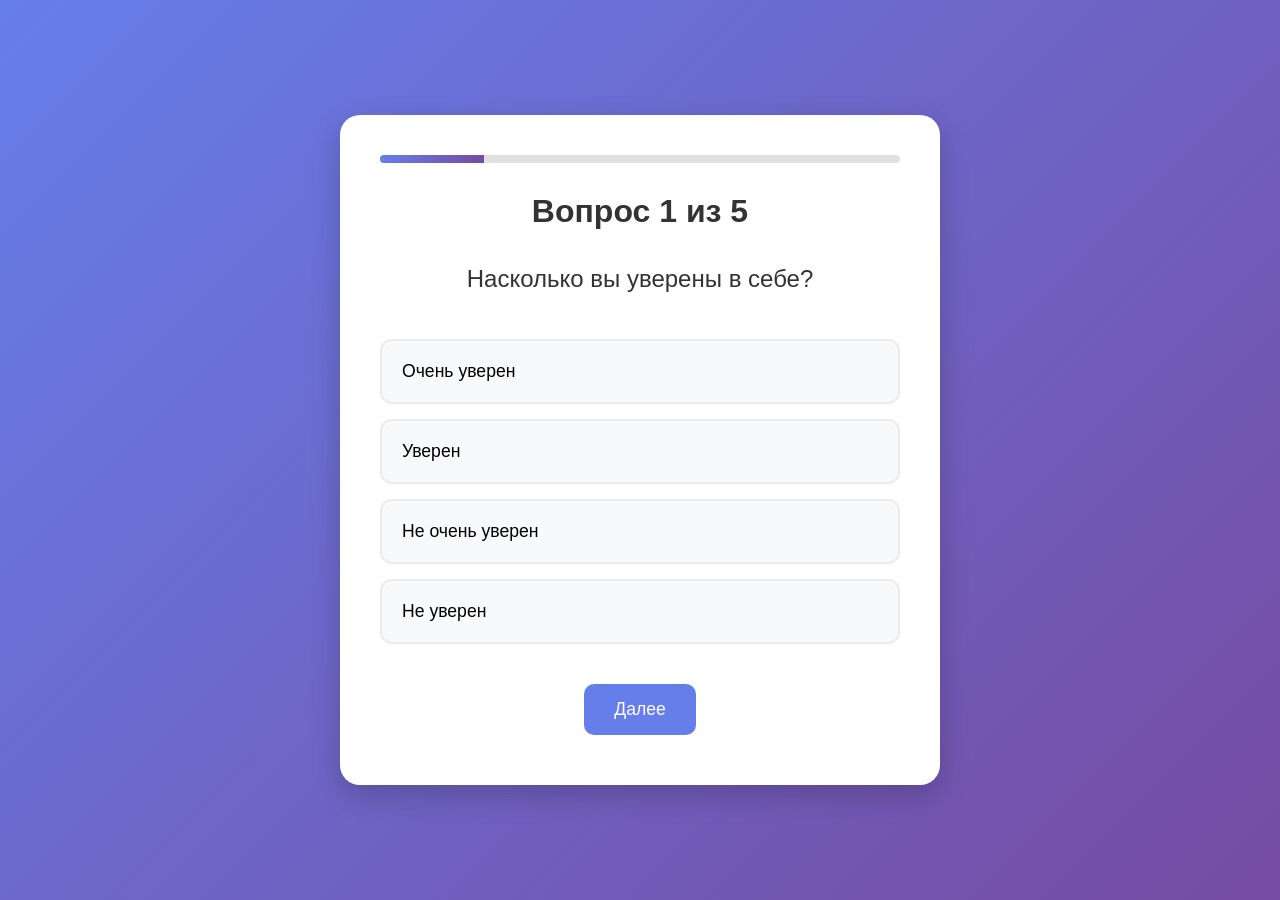
==== index.html @ 778f99cf "Add files via upload Дополнительное задание" ====
<!DOCTYPE html>
<html lang="ru">
<head>
    <meta charset="UTF-8">
    <meta name="viewport" content="width=device-width, initial-scale=1.0">
    <title>Тренажер ЭМО</title>
    <link rel="stylesheet" href="style.css">
</head>
<body>
    <div class="app">
        <div class="card question-card">
            <div class="progress-bar">
                <div class="progress" style="width: 20%"></div>
            </div>
            
            <h1 class="title">Вопрос 1 из 5</h1>
            
            <div class="question-text">
                Как вы себя чувствуете сегодня?
            </div>
            
            <div class="options-container">
                <button class="option-button">Отлично</button>
                <button class="option-button">Хорошо</button>
                <button class="option-button">Нормально</button>
                <button class="option-button">Плохо</button>
            </div>
            
            <div class="navigation">
                <button class="button nav-button" id="nextButton">Далее</button>
            </div>
        </div>
    </div>
    
    <script src="script.js"></script>
</body>
</html>
---- style.css ----
/* Сброс стандартных отступов */
* {
    margin: 0;
    padding: 0;
    box-sizing: border-box;
}

/* Основные стили приложения */
.app {
    min-height: 100vh;
    background: linear-gradient(135deg, #667eea 0%, #764ba2 100%);
    display: flex;
    flex-direction: column;
    align-items: center;
    justify-content: center;
    font-family: 'Arial', sans-serif;
    padding: 20px;
}

/* Стили для карточек */
.card {
    background: white;
    border-radius: 20px;
    padding: 40px;
    box-shadow: 0 10px 30px rgba(0, 0, 0, 0.2);
    max-width: 600px;
    width: 100%;
    text-align: center;
}

/* Стили для заголовков */
.title {
    color: #333;
    font-size: 2rem;
    margin-bottom: 30px;
    font-weight: 600;
}

/* Стили для кнопок */
.button {
    background: #667eea;
    color: white;
    border: none;
    padding: 15px 30px;
    border-radius: 10px;
    font-size: 1.1rem;
    cursor: pointer;
    transition: all 0.3s ease;
    margin: 10px;
}

.button:hover {
    background: #5a6fd8;
    transform: translateY(-2px);
}

/* Прогресс-бар */
.progress-bar {
    width: 100%;
    height: 8px;
    background: #e0e0e0;
    border-radius: 4px;
    margin-bottom: 30px;
    overflow: hidden;
}

.progress {
    height: 100%;
    background: linear-gradient(90deg, #667eea, #764ba2);
    transition: width 0.3s ease;
}

/* Текст вопроса */
.question-text {
    font-size: 1.5rem;
    color: #333;
    margin-bottom: 40px;
    line-height: 1.6;
}

/* Контейнер вариантов ответов */
.options-container {
    display: grid;
    gap: 15px;
    margin-bottom: 30px;
}

.option-button {
    background: #f8f9fa;
    border: 2px solid #e9ecef;
    padding: 20px;
    border-radius: 12px;
    font-size: 1.1rem;
    cursor: pointer;
    transition: all 0.3s ease;
    text-align: left;
}

.option-button:hover {
    border-color: #667eea;
    background: #f0f2ff;
}

.option-button.selected {
    border-color: #667eea;
    background: #667eea;
    color: white;
}

/* Навигация */
.navigation {
    display: flex;
    justify-content: center;
    margin-top: 20px;
}

/* Стили для страницы результатов */
.results-header {
    display: flex;
    justify-content: space-between;
    align-items: center;
    margin-bottom: 30px;
}

.close-button {
    background: none;
    border: none;
    font-size: 2rem;
    cursor: pointer;
    color: #666;
    padding: 5px 15px;
}

.close-button:hover {
    color: #333;
}

/* Таблица результатов */
.results-table {
    border: 1px solid #e0e0e0;
    border-radius: 10px;
    overflow: hidden;
    margin-bottom: 30px;
}

.table-header {
    display: grid;
    grid-template-columns: 1fr 1fr;
    background: #667eea;
    color: white;
    font-weight: bold;
}

.table-row {
    display: grid;
    grid-template-columns: 1fr 1fr;
    border-bottom: 1px solid #e0e0e0;
}

.table-row:last-child {
    border-bottom: none;
}

.table-cell {
    padding: 15px 20px;
    border-right: 1px solid #e0e0e0;
}

.table-cell:last-child {
    border-right: none;
}

.table-header .table-cell {
    padding: 20px;
}

.restart-button {
    width: 100%;
}

/* Адаптивность для планшетов */
@media (max-width: 768px) {
    .card {
        padding: 30px 20px;
        margin: 10px;
    }
    
    .title {
        font-size: 1.7rem;
    }
    
    .question-text {
        font-size: 1.3rem;
        margin-bottom: 30px;
    }
    
    .button {
        padding: 12px 25px;
        font-size: 1rem;
    }
}

/* Адаптивность для смартфонов */
@media (max-width: 480px) {
    .app {
        padding: 10px;
    }
    
    .card {
        padding: 20px 15px;
        border-radius: 15px;
    }
    
    .title {
        font-size: 1.5rem;
        margin-bottom: 20px;
    }
    
    .question-text {
        font-size: 1.2rem;
        margin-bottom: 30px;
    }
    
    .option-button {
        padding: 15px;
        font-size: 1rem;
    }
    
    .button {
        padding: 10px 20px;
        font-size: 0.9rem;
        width: 100%;
        margin: 5px 0;
    }
    
    /* Адаптивность таблицы для мобильных */
    .table-header {
        grid-template-columns: 1fr;
    }
    
    .table-row {
        grid-template-columns: 1fr;
    }
    
    .table-cell {
        padding: 10px 15px;
    }
    
    .table-header .table-cell:last-child,
    .table-row .table-cell:last-child {
        display: none;
    }
}

/* Горизонтальная ориентация на мобильных */
@media (max-height: 500px) and (orientation: landscape) {
    .app {
        padding: 10px;
        justify-content: flex-start;
    }
    
    .card {
        padding: 20px;
        margin: 10px 0;
    }
    
    .question-text {
        margin-bottom: 20px;
        font-size: 1.2rem;
    }
    
    .options-container {
        grid-template-columns: 1fr 1fr;
        gap: 10px;
        margin-bottom: 20px;
    }
}
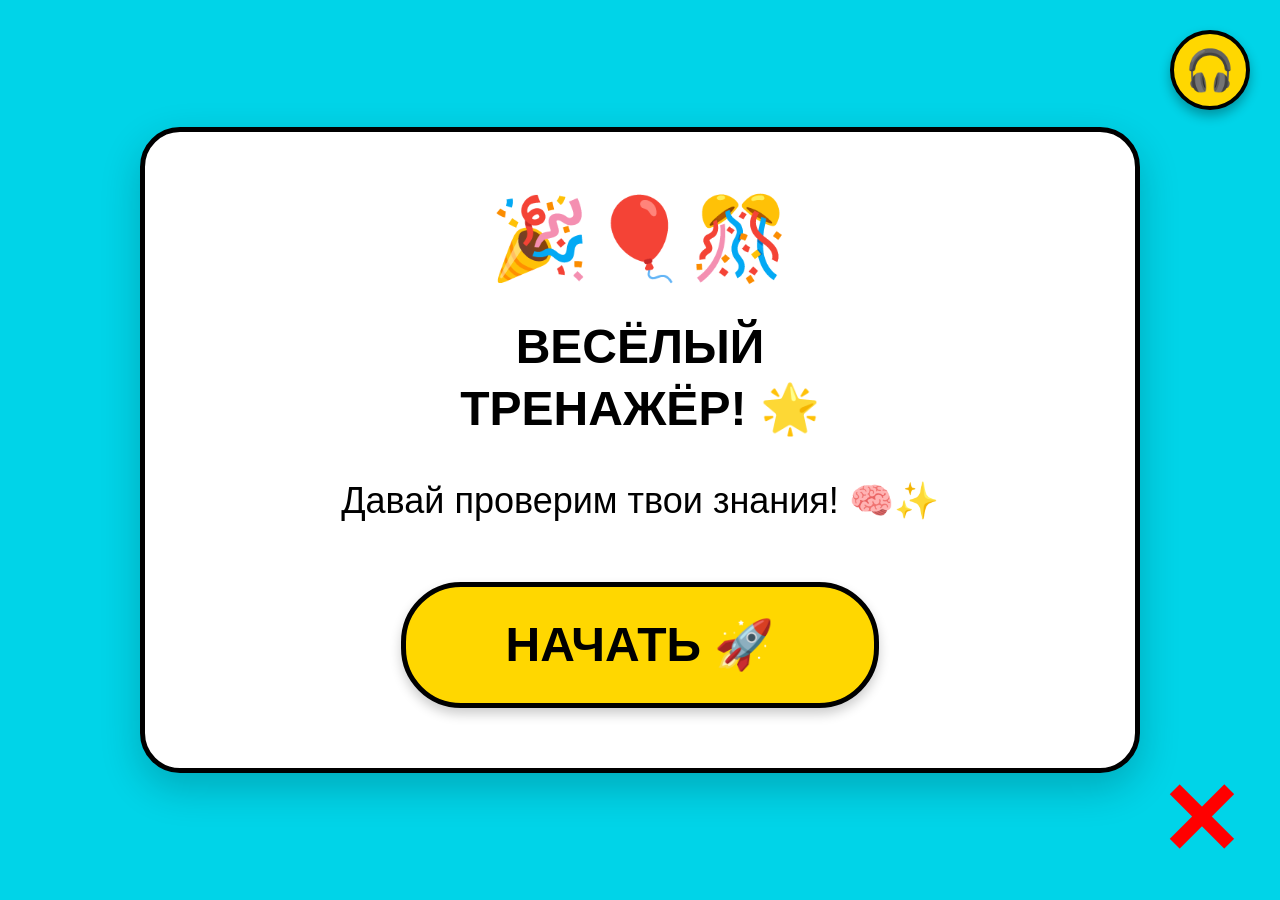
==== commit ccda995c: "Add files via upload" ====
--- a/index.html
+++ b/index.html
@@ -1,37 +1,102 @@
-<!DOCTYPE html>
-<html lang="ru">
-<head>
-    <meta charset="UTF-8">
-    <meta name="viewport" content="width=device-width, initial-scale=1.0">
-    <title>Тренажер ЭМО</title>
-    <link rel="stylesheet" href="style.css">
-</head>
-<body>
-    <div class="app">
-        <div class="card question-card">
-            <div class="progress-bar">
-                <div class="progress" style="width: 20%"></div>
-            </div>
-            
-            <h1 class="title">Вопрос 1 из 5</h1>
-            
-            <div class="question-text">
-                Как вы себя чувствуете сегодня?
-            </div>
-            
-            <div class="options-container">
-                <button class="option-button">Отлично</button>
-                <button class="option-button">Хорошо</button>
-                <button class="option-button">Нормально</button>
-                <button class="option-button">Плохо</button>
-            </div>
-            
-            <div class="navigation">
-                <button class="button nav-button" id="nextButton">Далее</button>
-            </div>
-        </div>
-    </div>
-    
-    <script src="script.js"></script>
-</body>
+<!DOCTYPE html>
+<html lang="ru">
+<head>
+    <meta charset="UTF-8">
+    <meta name="viewport" content="width=device-width, initial-scale=1.0">
+    <meta name="description" content="Весёлый интерактивный тренажёр для детей с особенностями развития">
+    <title>Весёлый тренажёр ЭМО</title>
+    <link rel="stylesheet" href="styles.css">
+</head>
+<body>
+    <!-- Стартовая страница -->
+    <div id="start-screen" class="screen active">
+        <button id="sound-btn-start" class="sound-button" aria-label="Озвучить название" title="Нажми, чтобы услышать название!">
+            🎧
+        </button>
+        <button class="close-button" onclick="if(confirm('Вы уверены?')) location.reload()" aria-label="Закрыть">
+            ✕
+        </button>
+        
+        <div class="card-large">
+            <div class="emoji-large">🎉🎈🎊</div>
+            <h1 class="title-large">ВЕСЁЛЫЙ<br/>ТРЕНАЖЁР! 🌟</h1>
+            <p class="subtitle-large">Давай проверим твои знания! 🧠✨</p>
+            <button id="start-btn" class="start-button">НАЧАТЬ 🚀</button>
+        </div>
+    </div>
+
+    <!-- Экран с вопросами -->
+    <div id="question-screen" class="screen">
+        <button id="sound-btn-question" class="sound-button" aria-label="Включить/выключить звук" title="Включить/выключить звук">
+            🎧
+        </button>
+        
+        <!-- Боковая панель с номерами -->
+        <div class="sidebar" id="sidebar"></div>
+
+        <!-- Основной контент -->
+        <div class="main-content">
+            <div class="card-question">
+                <div class="badge-label">
+                    <span class="badge-icon">?</span>
+                    ЗАДАНИЕ
+                </div>
+
+                <div id="question-emoji" class="question-emoji"></div>
+                <h2 id="question-text" class="question-text"></h2>
+
+                <div id="options-container" class="options-container"></div>
+
+                <div class="button-container">
+                    <button id="next-btn" class="next-button" disabled aria-label="Следующий вопрос">
+                        →
+                    </button>
+                </div>
+            </div>
+        </div>
+
+        <button class="close-button" onclick="if(confirm('Ты уверен, что хочешь выйти?')) location.reload()" aria-label="Закрыть">
+            ✕
+        </button>
+    </div>
+
+    <!-- Экран результатов -->
+    <div id="results-screen" class="screen">
+        <button id="sound-btn-results" class="sound-button" aria-label="Включить/выключить звук" title="Включить/выключить звук">
+            🎧
+        </button>
+        <button id="restart-btn" class="close-button" aria-label="Начать заново">
+            ✕
+        </button>
+
+        <div class="results-container">
+            <div class="results-header">
+                <div id="results-emoji" class="results-emoji"></div>
+                <h2 id="results-title" class="results-title"></h2>
+                <p id="results-score" class="results-score"></p>
+            </div>
+
+            <div class="table-wrapper">
+                <table class="results-table">
+                    <thead>
+                        <tr>
+                            <th>№</th>
+                            <th>Вопрос</th>
+                            <th>Твой ответ</th>
+                            <th>Результат</th>
+                        </tr>
+                    </thead>
+                    <tbody id="results-tbody"></tbody>
+                </table>
+            </div>
+        </div>
+    </div>
+
+    <!-- Анимация успеха -->
+    <div id="success-overlay" class="success-overlay">
+        <div class="success-emoji">🎉✨🎊</div>
+    </div>
+
+    <script src="script.js"></script>
+</body>
 </html>
--- a/styles.css
+++ b/styles.css
@@ -0,0 +1,675 @@
+/* ===== ОБЩИЕ СТИЛИ ===== */
+* {
+    margin: 0;
+    padding: 0;
+    box-sizing: border-box;
+}
+
+body {
+    font-family: Arial, sans-serif;
+    background-color: #00D4E8;
+    overflow-x: hidden;
+    margin: 0;
+    padding: 0;
+}
+
+/* ===== ЭКРАНЫ ===== */
+.screen {
+    display: none;
+    min-height: 100vh;
+    padding: 20px;
+    position: relative;
+}
+
+.screen.active {
+    display: flex;
+    align-items: center;
+    justify-content: center;
+}
+
+#question-screen.active {
+    display: flex;
+    align-items: center;
+}
+
+#results-screen.active {
+    display: block;
+    padding: 40px 20px;
+}
+
+/* ===== КНОПКА ЗВУКА ===== */
+.sound-button {
+    position: absolute;
+    top: 30px;
+    right: 30px;
+    width: 80px;
+    height: 80px;
+    border-radius: 50%;
+    border: 4px solid #000;
+    background-color: #FFD700;
+    display: flex;
+    align-items: center;
+    justify-content: center;
+    cursor: pointer;
+    font-size: 40px;
+    box-shadow: 0 6px 12px rgba(0, 0, 0, 0.3);
+    transition: transform 0.2s;
+    z-index: 10;
+    animation: pulse 2s infinite;
+}
+
+.sound-button:hover {
+    transform: scale(1.1);
+}
+
+.sound-button.disabled {
+    background-color: #CCC;
+    animation: none;
+}
+
+@keyframes pulse {
+    0%, 100% { 
+        transform: scale(1); 
+        box-shadow: 0 0 0 0 rgba(255, 215, 0, 0.7); 
+    }
+    50% { 
+        transform: scale(1.05); 
+        box-shadow: 0 0 0 10px rgba(255, 215, 0, 0); 
+    }
+}
+
+/* ===== КРЕСТИК ===== */
+.close-button {
+    position: fixed;
+    bottom: 30px;
+    right: 30px;
+    width: 100px;
+    height: 100px;
+    background-color: transparent;
+    border: none;
+    cursor: pointer;
+    font-size: 100px;
+    color: #FF0000;
+    line-height: 1;
+    font-weight: bold;
+    z-index: 10;
+    transition: transform 0.2s;
+}
+
+.close-button:hover {
+    transform: rotate(90deg);
+}
+
+/* ===== СТАРТОВЫЙ ЭКРАН ===== */
+.card-large {
+    background-color: #FFF;
+    border-radius: 40px;
+    padding: 80px 100px;
+    max-width: 1000px;
+    width: 100%;
+    box-shadow: 0 15px 40px rgba(0, 0, 0, 0.2);
+    border: 5px solid #000;
+    text-align: center;
+}
+
+.emoji-large {
+    font-size: 80px;
+    margin-bottom: 30px;
+    animation: bounce 1.5s infinite;
+}
+
+@keyframes bounce {
+    0%, 100% { transform: translateY(0); }
+    50% { transform: translateY(-10px); }
+}
+
+.title-large {
+    font-size: 56px;
+    font-weight: bold;
+    margin-bottom: 40px;
+    color: #000;
+    line-height: 1.3;
+}
+
+.subtitle-large {
+    font-size: 36px;
+    margin-bottom: 60px;
+    color: #000;
+}
+
+.start-button {
+    padding: 30px 100px;
+    font-size: 48px;
+    font-weight: bold;
+    background-color: #FFD700;
+    border: 5px solid #000;
+    border-radius: 60px;
+    cursor: pointer;
+    box-shadow: 0 6px 12px rgba(0, 0, 0, 0.2);
+    transition: all 0.3s;
+    color: #000;
+}
+
+.start-button:hover {
+    transform: scale(1.1);
+    background-color: #FFA500;
+}
+
+/* ===== БОКОВАЯ ПАНЕЛЬ С НОМЕРАМИ ===== */
+.sidebar {
+    width: 100px;
+    display: flex;
+    flex-direction: column;
+    gap: 25px;
+    padding-top: 120px;
+    margin-right: 30px;
+    flex-shrink: 0;
+}
+
+.sidebar-number {
+    width: 80px;
+    height: 80px;
+    border: 4px solid #000;
+    border-radius: 15px;
+    display: flex;
+    align-items: center;
+    justify-content: center;
+    font-size: 42px;
+    font-weight: bold;
+    box-shadow: 0 4px 8px rgba(0, 0, 0, 0.2);
+    transition: all 0.3s;
+}
+
+.sidebar-number.current {
+    background-color: #FF1493;
+    color: #FFF;
+}
+
+.sidebar-number.completed {
+    background-color: #90EE90;
+    color: #000;
+}
+
+.sidebar-number.pending {
+    background-color: #FFF;
+    color: #000;
+}
+
+/* ===== ОСНОВНОЙ КОНТЕНТ ВОПРОСОВ ===== */
+.main-content {
+    flex: 1;
+    display: flex;
+    align-items: center;
+    justify-content: center;
+}
+
+.card-question {
+    background-color: #FFF;
+    border-radius: 40px;
+    padding: 80px;
+    max-width: 1200px;
+    width: 100%;
+    border: 5px solid #000;
+    box-shadow: 0 15px 40px rgba(0, 0, 0, 0.2);
+    position: relative;
+}
+
+.badge-label {
+    position: absolute;
+    top: -30px;
+    left: 50px;
+    background-color: #000;
+    color: #FFF;
+    padding: 12px 35px;
+    border-radius: 25px;
+    font-size: 28px;
+    font-weight: bold;
+    display: flex;
+    align-items: center;
+    gap: 15px;
+}
+
+.badge-icon {
+    width: 40px;
+    height: 40px;
+    background-color: #FFF;
+    color: #000;
+    border-radius: 50%;
+    display: flex;
+    align-items: center;
+    justify-content: center;
+    font-size: 24px;
+}
+
+.question-emoji {
+    text-align: center;
+    font-size: 120px;
+    margin-bottom: 40px;
+    animation: bounce 1s infinite;
+}
+
+.question-text {
+    font-size: 44px;
+    font-weight: bold;
+    margin-bottom: 60px;
+    text-align: center;
+    color: #000;
+    line-height: 1.4;
+}
+
+/* ===== ВАРИАНТЫ ОТВЕТОВ ===== */
+.options-container {
+    display: flex;
+    flex-direction: column;
+    gap: 25px;
+    margin-bottom: 60px;
+}
+
+.option-button {
+    padding: 35px 40px;
+    font-size: 36px;
+    text-align: left;
+    background-color: #FFF;
+    border: 4px solid #DDD;
+    border-radius: 25px;
+    cursor: pointer;
+    transition: all 0.3s;
+    box-shadow: 0 4px 8px rgba(0, 0, 0, 0.1);
+    font-family: Arial, sans-serif;
+}
+
+.option-button:hover {
+    transform: scale(1.03);
+    background-color: #F5F5F5;
+}
+
+.option-button.selected {
+    background-color: #FFE082;
+    border: 5px solid #FFA000;
+    font-weight: bold;
+    box-shadow: 0 8px 16px rgba(0, 0, 0, 0.2);
+}
+
+/* ===== КНОПКА ДАЛЕЕ (ОГРОМНАЯ СТРЕЛКА) ===== */
+.button-container {
+    text-align: center;
+}
+
+.next-button {
+    width: 200px;
+    height: 200px;
+    font-size: 120px;
+    font-weight: bold;
+    background-color: #CCC;
+    color: #FFF;
+    border: 6px solid #000;
+    border-radius: 50%;
+    cursor: not-allowed;
+    box-shadow: none;
+    transition: all 0.3s;
+    display: flex;
+    align-items: center;
+    justify-content: center;
+    margin: 0 auto;
+}
+
+.next-button:enabled {
+    background-color: #4CAF50;
+    cursor: pointer;
+    box-shadow: 0 10px 20px rgba(0, 0, 0, 0.3);
+}
+
+.next-button:enabled:hover {
+    transform: scale(1.1);
+    background-color: #45a049;
+}
+
+/* ===== АНИМАЦИЯ УСПЕХА ===== */
+.success-overlay {
+    position: fixed;
+    top: 0;
+    left: 0;
+    right: 0;
+    bottom: 0;
+    background-color: rgba(0, 255, 0, 0.3);
+    display: none;
+    align-items: center;
+    justify-content: center;
+    z-index: 100;
+    animation: fadeIn 0.3s;
+}
+
+.success-overlay.show {
+    display: flex;
+}
+
+.success-emoji {
+    font-size: 200px;
+    animation: bounce 0.5s;
+}
+
+@keyframes fadeIn {
+    from { opacity: 0; }
+    to { opacity: 1; }
+}
+
+/* ===== ЭКРАН РЕЗУЛЬТАТОВ ===== */
+.results-container {
+    max-width: 1400px;
+    margin: 0 auto;
+    background-color: #FFF;
+    border-radius: 40px;
+    padding: 60px;
+    border: 5px solid #000;
+    box-shadow: 0 15px 40px rgba(0, 0, 0, 0.2);
+}
+
+.results-header {
+    text-align: center;
+    margin-bottom: 40px;
+}
+
+.results-emoji {
+    font-size: 100px;
+    margin-bottom: 20px;
+}
+
+.results-title {
+    font-size: 48px;
+    font-weight: bold;
+    color: #000;
+    margin-bottom: 20px;
+}
+
+.results-score {
+    font-size: 36px;
+    color: #000;
+}
+
+.results-score .score-number {
+    color: #4CAF50;
+    font-weight: bold;
+}
+
+/* ===== ТАБЛИЦА РЕЗУЛЬТАТОВ ===== */
+.table-wrapper {
+    overflow-x: auto;
+}
+
+.results-table {
+    width: 100%;
+    border-collapse: collapse;
+    font-size: 24px;
+}
+
+.results-table thead tr {
+    background-color: #FFD700;
+}
+
+.results-table th {
+    border: 3px solid #000;
+    padding: 20px;
+    font-weight: bold;
+    font-size: 28px;
+}
+
+.results-table th:first-child {
+    text-align: center;
+}
+
+.results-table th:last-child {
+    text-align: center;
+}
+
+.results-table td {
+    border: 3px solid #000;
+    padding: 20px;
+    font-size: 26px;
+}
+
+.results-table td:first-child {
+    font-weight: bold;
+    text-align: center;
+    font-size: 32px;
+}
+
+.results-table td:last-child {
+    text-align: center;
+}
+
+.results-table tbody tr.correct {
+    background-color: #C8E6C9;
+}
+
+.results-table tbody tr.incorrect {
+    background-color: #FFCDD2;
+}
+
+.correct-answer-hint {
+    color: #2E7D32;
+    font-size: 22px;
+    margin-top: 8px;
+    font-weight: bold;
+}
+
+.result-icon {
+    font-size: 48px;
+    font-weight: bold;
+}
+
+/* ===== АДАПТИВНОСТЬ ДЛЯ ПЛАНШЕТОВ ===== */
+@media (max-width: 1400px) {
+    .card-large {
+        padding: 60px 80px;
+    }
+    
+    .card-question {
+        padding: 60px;
+    }
+    
+    .title-large {
+        font-size: 48px;
+    }
+    
+    .question-text {
+        font-size: 38px;
+    }
+    
+    .option-button {
+        font-size: 32px;
+    }
+}
+
+/* ===== АДАПТИВНОСТЬ ДЛЯ СМАРТФОНОВ ===== */
+@media (max-width: 768px) {
+    .sidebar {
+        width: 60px;
+        padding-top: 80px;
+        gap: 15px;
+        margin-right: 15px;
+    }
+    
+    .sidebar-number {
+        width: 60px;
+        height: 60px;
+        font-size: 32px;
+    }
+    
+    .card-large {
+        padding: 40px 30px;
+    }
+    
+    .emoji-large {
+        font-size: 60px;
+    }
+    
+    .title-large {
+        font-size: 36px;
+    }
+    
+    .subtitle-large {
+        font-size: 24px;
+        margin-bottom: 40px;
+    }
+    
+    .start-button {
+        padding: 20px 60px;
+        font-size: 32px;
+    }
+    
+    .sound-button {
+        width: 60px;
+        height: 60px;
+        font-size: 28px;
+        top: 15px;
+        right: 15px;
+    }
+    
+    .close-button {
+        width: 70px;
+        height: 70px;
+        font-size: 70px;
+        bottom: 15px;
+        right: 15px;
+    }
+    
+    .card-question {
+        padding: 40px 30px;
+    }
+    
+    .badge-label {
+        font-size: 20px;
+        padding: 8px 20px;
+        left: 20px;
+    }
+    
+    .badge-icon {
+        width: 30px;
+        height: 30px;
+        font-size: 18px;
+    }
+    
+    .question-emoji {
+        font-size: 80px;
+        margin-bottom: 30px;
+    }
+    
+    .question-text {
+        font-size: 28px;
+        margin-bottom: 40px;
+    }
+    
+    .options-container {
+        gap: 15px;
+        margin-bottom: 40px;
+    }
+    
+    .option-button {
+        padding: 20px 25px;
+        font-size: 24px;
+    }
+    
+    .next-button {
+        width: 150px;
+        height: 150px;
+        font-size: 90px;
+    }
+    
+    .results-container {
+        padding: 30px 20px;
+    }
+    
+    .results-emoji {
+        font-size: 70px;
+    }
+    
+    .results-title {
+        font-size: 32px;
+    }
+    
+    .results-score {
+        font-size: 24px;
+    }
+    
+    .results-table {
+        font-size: 16px;
+    }
+    
+    .results-table th {
+        padding: 12px 8px;
+        font-size: 18px;
+    }
+    
+    .results-table td {
+        padding: 12px 8px;
+        font-size: 16px;
+    }
+    
+    .results-table td:first-child {
+        font-size: 20px;
+    }
+    
+    .correct-answer-hint {
+        font-size: 14px;
+    }
+    
+    .result-icon {
+        font-size: 32px;
+    }
+    
+    .success-emoji {
+        font-size: 120px;
+    }
+}
+
+/* ===== АДАПТИВНОСТЬ ДЛЯ БОЛЬШИХ ЭКРАНОВ (4K) ===== */
+@media (min-width: 2560px) {
+    .card-large {
+        max-width: 1400px;
+        padding: 120px 140px;
+    }
+    
+    .title-large {
+        font-size: 72px;
+    }
+    
+    .subtitle-large {
+        font-size: 48px;
+    }
+    
+    .start-button {
+        font-size: 60px;
+    }
+    
+    .card-question {
+        max-width: 1800px;
+        padding: 120px;
+    }
+    
+    .question-emoji {
+        font-size: 160px;
+    }
+    
+    .question-text {
+        font-size: 56px;
+    }
+    
+    .option-button {
+        font-size: 44px;
+        padding: 45px 50px;
+    }
+    
+    .next-button {
+        width: 250px;
+        height: 250px;
+        font-size: 150px;
+    }
+    
+    .results-title {
+        font-size: 64px;
+    }
+    
+    .results-score {
+        font-size: 48px;
+    }
+}
